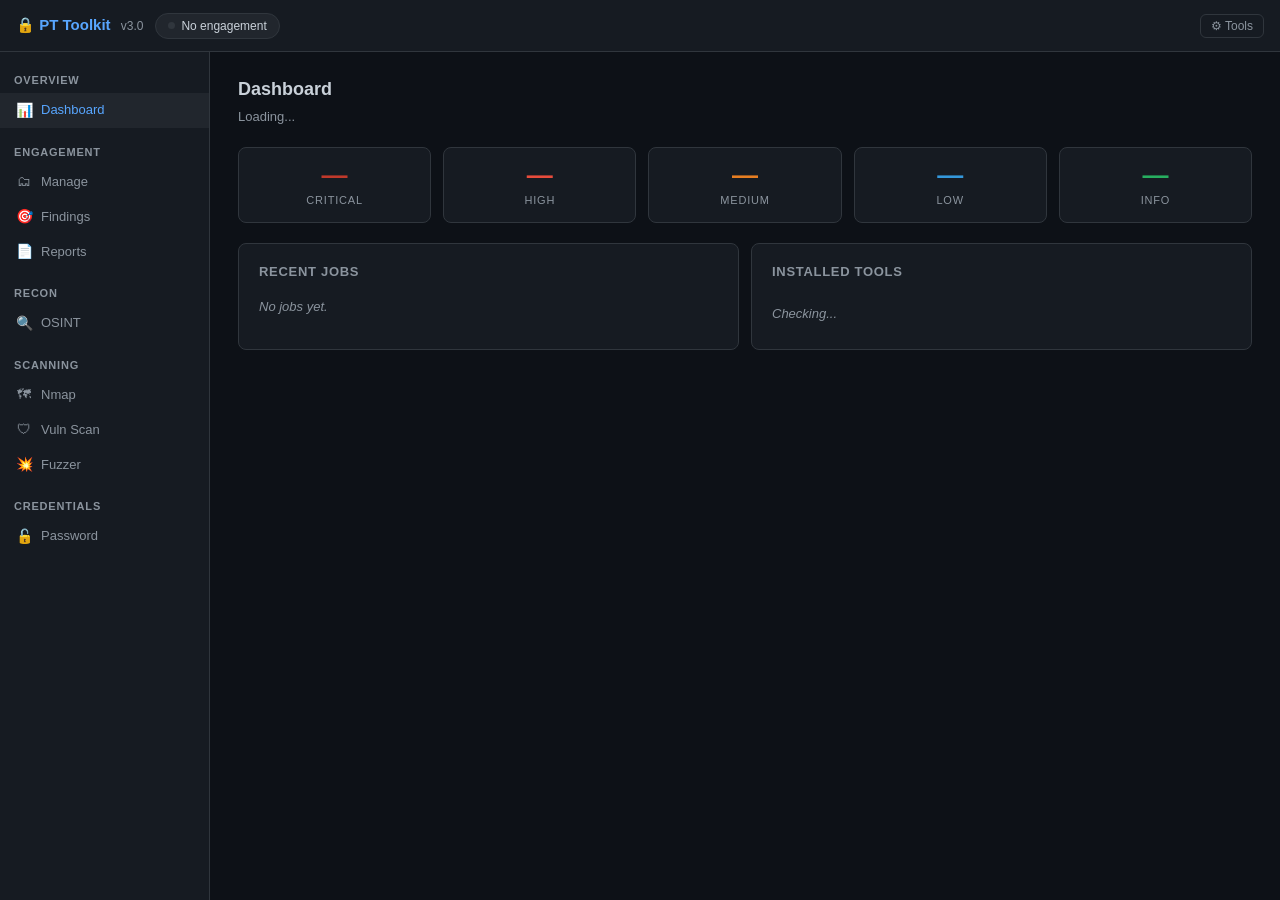
==== templates/index.html @ 83ddc7d3 "Major updates to include new GUI" ====
<!DOCTYPE html>
<html lang="en">
<head>
<meta charset="UTF-8">
<meta name="viewport" content="width=device-width, initial-scale=1.0">
<title>Pentesters Toolkit v3.0</title>
<style>
/* ── Reset & Variables ──────────────────────────────────────── */
:root {
  --bg:        #0d1117;
  --surface:   #161b22;
  --surface2:  #21262d;
  --surface3:  #2d333b;
  --border:    #30363d;
  --text:      #c9d1d9;
  --text-dim:  #8b949e;
  --accent:    #58a6ff;
  --accent2:   #388bfd;
  --success:   #3fb950;
  --warning:   #d29922;
  --danger:    #f85149;
  --critical:  #c0392b;
  --high:      #e74c3c;
  --medium:    #e67e22;
  --low:       #3498db;
  --info-col:  #27ae60;
  --sidebar-w: 210px;
  --header-h:  52px;
}
*, *::before, *::after { box-sizing: border-box; margin: 0; padding: 0; }
html, body { height: 100%; }
body {
  font-family: -apple-system, BlinkMacSystemFont, 'Segoe UI', sans-serif;
  background: var(--bg); color: var(--text); font-size: 14px;
  line-height: 1.5; overflow: hidden;
}
a { color: var(--accent); text-decoration: none; }
input, select, textarea {
  background: var(--surface2); color: var(--text); border: 1px solid var(--border);
  border-radius: 6px; padding: 7px 10px; font-size: 13px; font-family: inherit;
  outline: none; width: 100%;
  transition: border-color .15s;
}
input:focus, select:focus, textarea:focus { border-color: var(--accent); }
textarea { resize: vertical; min-height: 70px; }
label { font-size: 12px; color: var(--text-dim); display: block; margin-bottom: 4px; }
button {
  cursor: pointer; border: none; border-radius: 6px; padding: 7px 14px;
  font-size: 13px; font-weight: 500; transition: opacity .15s, transform .1s;
}
button:hover { opacity: .85; }
button:active { transform: scale(.97); }
.btn-primary   { background: var(--accent);   color: #fff; }
.btn-success   { background: var(--success);  color: #fff; }
.btn-danger    { background: var(--danger);   color: #fff; }
.btn-secondary { background: var(--surface3); color: var(--text); border: 1px solid var(--border); }
.btn-sm { padding: 4px 10px; font-size: 12px; }

/* ── Layout ─────────────────────────────────────────────────── */
#app { display: flex; height: 100vh; }

/* Header */
header {
  position: fixed; top: 0; left: 0; right: 0; height: var(--header-h);
  background: var(--surface); border-bottom: 1px solid var(--border);
  display: flex; align-items: center; padding: 0 16px;
  z-index: 100; gap: 12px;
}
header .logo { font-weight: 700; font-size: 15px; color: var(--accent); white-space: nowrap; }
header .logo span { color: var(--text-dim); font-weight: 400; font-size: 12px; margin-left: 6px; }
header .eng-badge {
  background: var(--surface2); border: 1px solid var(--border);
  border-radius: 20px; padding: 3px 12px; font-size: 12px;
  display: flex; align-items: center; gap: 6px;
}
header .eng-badge .dot { width: 7px; height: 7px; border-radius: 50%; background: var(--success); }
header .eng-badge .dot.inactive { background: var(--border); }
header .spacer { flex: 1; }
header .tools-btn {
  background: none; border: 1px solid var(--border); color: var(--text-dim);
  padding: 4px 10px; font-size: 12px; border-radius: 6px;
}

/* Sidebar */
nav {
  position: fixed; top: var(--header-h); left: 0; bottom: 0;
  width: var(--sidebar-w); background: var(--surface);
  border-right: 1px solid var(--border); padding: 12px 0;
  overflow-y: auto; z-index: 50;
}
.nav-section { padding: 8px 14px 4px; font-size: 11px; font-weight: 600;
  color: var(--text-dim); text-transform: uppercase; letter-spacing: .8px; }
nav a {
  display: flex; align-items: center; gap: 9px;
  padding: 7px 16px; font-size: 13px; color: var(--text-dim);
  transition: background .12s, color .12s; border-radius: 0;
}
nav a:hover { background: var(--surface2); color: var(--text); }
nav a.active { background: var(--surface2); color: var(--accent); }
nav a .icon { width: 16px; text-align: center; font-size: 14px; }

/* Main content */
main {
  margin-top: var(--header-h); margin-left: var(--sidebar-w);
  flex: 1; overflow-y: auto; padding: 24px 28px;
  min-height: calc(100vh - var(--header-h));
}

/* ── Cards & Layout helpers ──────────────────────────────────── */
.page { display: none; }
.page.active { display: block; }
.page-title { font-size: 18px; font-weight: 600; margin-bottom: 4px; }
.page-sub   { color: var(--text-dim); font-size: 13px; margin-bottom: 20px; }
.card {
  background: var(--surface); border: 1px solid var(--border);
  border-radius: 8px; padding: 18px 20px; margin-bottom: 16px;
}
.card-title { font-size: 13px; font-weight: 600; margin-bottom: 14px;
  color: var(--text-dim); text-transform: uppercase; letter-spacing: .7px; }
.grid-2 { display: grid; grid-template-columns: 1fr 1fr; gap: 12px; }
.grid-3 { display: grid; grid-template-columns: 1fr 1fr 1fr; gap: 12px; }
.field   { display: flex; flex-direction: column; gap: 4px; }
.flex-row { display: flex; gap: 10px; align-items: flex-end; }
.flex-row .field { flex: 1; }

/* ── Terminal ────────────────────────────────────────────────── */
.terminal-wrap { margin-top: 16px; }
.terminal-header {
  background: var(--surface3); border: 1px solid var(--border); border-bottom: none;
  border-radius: 8px 8px 0 0; padding: 8px 14px;
  display: flex; align-items: center; gap: 10px; font-size: 12px; color: var(--text-dim);
}
.terminal-header .term-title { flex: 1; }
.term-dot { width: 10px; height: 10px; border-radius: 50%; background: var(--border); }
.term-dot.running { background: var(--warning); animation: pulse 1s infinite; }
.term-dot.done    { background: var(--success); }
.term-dot.error   { background: var(--danger); }
@keyframes pulse { 0%,100%{opacity:1} 50%{opacity:.4} }
#terminal {
  background: #010409; border: 1px solid var(--border); border-radius: 0 0 8px 8px;
  font-family: 'SF Mono', 'Cascadia Code', 'Fira Code', Consolas, monospace;
  font-size: 12.5px; padding: 14px 16px; min-height: 260px; max-height: 480px;
  overflow-y: auto; white-space: pre-wrap; word-break: break-all; line-height: 1.6;
}
.line-output  { color: #c9d1d9; }
.line-cmd     { color: var(--accent); font-weight: 600; margin-bottom: 4px; }
.line-error   { color: var(--danger); }
.line-success { color: var(--success); }
.line-info    { color: var(--warning); }
.line-done    { color: var(--success); margin-top: 8px; font-weight: 600; }
.term-empty   { color: var(--text-dim); font-style: italic; }

/* ── Dashboard stat cards ────────────────────────────────────── */
.stat-grid { display: grid; grid-template-columns: repeat(5, 1fr); gap: 12px; margin-bottom: 20px; }
.stat-card {
  background: var(--surface); border: 1px solid var(--border);
  border-radius: 8px; padding: 14px 16px; text-align: center;
}
.stat-card .num { font-size: 26px; font-weight: 700; line-height: 1; }
.stat-card .lbl { font-size: 11px; color: var(--text-dim); text-transform: uppercase;
  letter-spacing: .8px; margin-top: 4px; }
.stat-critical .num { color: var(--critical); }
.stat-high     .num { color: var(--high);     }
.stat-medium   .num { color: var(--medium);   }
.stat-low      .num { color: var(--low);      }
.stat-info-f   .num { color: var(--info-col); }

/* ── Badges ──────────────────────────────────────────────────── */
.badge {
  display: inline-block; padding: 2px 8px; border-radius: 4px;
  font-size: 11px; font-weight: 600; text-transform: uppercase; letter-spacing: .4px;
}
.badge-critical { background:#c0392b22; color:var(--critical); border:1px solid var(--critical); }
.badge-high     { background:#e74c3c22; color:var(--high);     border:1px solid var(--high);     }
.badge-medium   { background:#e67e2222; color:var(--medium);   border:1px solid var(--medium);   }
.badge-low      { background:#3498db22; color:var(--low);      border:1px solid var(--low);      }
.badge-info     { background:#27ae6022; color:var(--info-col); border:1px solid var(--info-col); }
.badge-ok       { background:#3fb95022; color:var(--success);  border:1px solid var(--success);  }
.badge-miss     { background:#f8514922; color:var(--danger);   border:1px solid var(--danger);   }

/* ── Tables ──────────────────────────────────────────────────── */
.data-table { width: 100%; border-collapse: collapse; font-size: 13px; }
.data-table th { padding: 8px 12px; text-align: left; font-size: 11px; font-weight: 600;
  color: var(--text-dim); text-transform: uppercase; letter-spacing: .7px;
  border-bottom: 1px solid var(--border); }
.data-table td { padding: 9px 12px; border-bottom: 1px solid var(--border); }
.data-table tr:hover td { background: var(--surface2); }
.data-table tr:last-child td { border-bottom: none; }

/* ── Tool pills ──────────────────────────────────────────────── */
.tool-grid { display: flex; flex-wrap: wrap; gap: 8px; }
.tool-pill { padding: 4px 12px; border-radius: 20px; font-size: 12px; font-weight: 500; }
.tool-ok   { background:#3fb95022; color:var(--success); border:1px solid var(--success); }
.tool-miss { background:#f8514922; color:var(--danger);  border:1px solid var(--danger);  }

/* ── Scope list ──────────────────────────────────────────────── */
.scope-item {
  display: flex; align-items: center; gap: 8px;
  padding: 6px 10px; background: var(--surface2); border-radius: 6px;
  font-size: 13px; font-family: monospace; margin-bottom: 6px;
}
.scope-item .del { margin-left: auto; background: none; border: none;
  color: var(--text-dim); cursor: pointer; font-size: 14px; padding: 0 4px; }
.scope-item .del:hover { color: var(--danger); }

/* ── Misc ────────────────────────────────────────────────────── */
.mt-8 { margin-top: 8px; }
.mt-12 { margin-top: 12px; }
.empty { color: var(--text-dim); font-style: italic; font-size: 13px; padding: 8px 0; }
.divider { border: none; border-top: 1px solid var(--border); margin: 16px 0; }
.alert { padding: 10px 14px; border-radius: 6px; font-size: 13px; margin-bottom: 12px; }
.alert-warn  { background: #d2992222; border: 1px solid var(--warning); color: var(--warning); }
.alert-info  { background: #58a6ff22; border: 1px solid var(--accent);  color: var(--accent); }
.modal-bg {
  display: none; position: fixed; inset: 0; background: rgba(0,0,0,.6);
  z-index: 200; align-items: center; justify-content: center;
}
.modal-bg.open { display: flex; }
.modal {
  background: var(--surface); border: 1px solid var(--border); border-radius: 10px;
  padding: 24px 28px; min-width: 420px; max-width: 560px; width: 100%;
}
.modal h3 { font-size: 15px; margin-bottom: 16px; }
.modal-footer { display: flex; gap: 10px; justify-content: flex-end; margin-top: 18px; }
</style>
</head>
<body>
<div id="app">

<!-- ── Header ─────────────────────────────────────────────────── -->
<header>
  <span class="logo">🔒 PT Toolkit <span>v3.0</span></span>
  <div class="eng-badge" id="eng-badge">
    <span class="dot inactive" id="eng-dot"></span>
    <span id="eng-label">No engagement</span>
  </div>
  <div class="spacer"></div>
  <button class="tools-btn" onclick="nav('tools')">⚙ Tools</button>
</header>

<!-- ── Sidebar ────────────────────────────────────────────────── -->
<nav id="sidebar">
  <div class="nav-section">Overview</div>
  <a href="#" onclick="nav('dashboard')" id="nav-dashboard" class="active">
    <span class="icon">📊</span> Dashboard
  </a>

  <div class="nav-section" style="margin-top:8px">Engagement</div>
  <a href="#" onclick="nav('engagement')" id="nav-engagement">
    <span class="icon">🗂</span> Manage
  </a>
  <a href="#" onclick="nav('findings')" id="nav-findings">
    <span class="icon">🎯</span> Findings
  </a>
  <a href="#" onclick="nav('reports')" id="nav-reports">
    <span class="icon">📄</span> Reports
  </a>

  <div class="nav-section" style="margin-top:8px">Recon</div>
  <a href="#" onclick="nav('osint')" id="nav-osint">
    <span class="icon">🔍</span> OSINT
  </a>

  <div class="nav-section" style="margin-top:8px">Scanning</div>
  <a href="#" onclick="nav('nmap')" id="nav-nmap">
    <span class="icon">🗺</span> Nmap
  </a>
  <a href="#" onclick="nav('vulnscan')" id="nav-vulnscan">
    <span class="icon">🛡</span> Vuln Scan
  </a>
  <a href="#" onclick="nav('fuzzer')" id="nav-fuzzer">
    <span class="icon">💥</span> Fuzzer
  </a>

  <div class="nav-section" style="margin-top:8px">Credentials</div>
  <a href="#" onclick="nav('password')" id="nav-password">
    <span class="icon">🔓</span> Password
  </a>
</nav>

<!-- ── Main ───────────────────────────────────────────────────── -->
<main>

<!-- DASHBOARD ──────────────────────────────────────────────────── -->
<div class="page active" id="page-dashboard">
  <div class="page-title">Dashboard</div>
  <div class="page-sub" id="dash-sub">Loading...</div>
  <div class="stat-grid" id="stat-grid">
    <div class="stat-card stat-critical"><div class="num" id="s-critical">—</div><div class="lbl">Critical</div></div>
    <div class="stat-card stat-high">    <div class="num" id="s-high">—</div>    <div class="lbl">High</div></div>
    <div class="stat-card stat-medium">  <div class="num" id="s-medium">—</div>  <div class="lbl">Medium</div></div>
    <div class="stat-card stat-low">     <div class="num" id="s-low">—</div>     <div class="lbl">Low</div></div>
    <div class="stat-card stat-info-f">  <div class="num" id="s-info">—</div>    <div class="lbl">Info</div></div>
  </div>
  <div class="grid-2">
    <div class="card">
      <div class="card-title">Recent Jobs</div>
      <div id="recent-jobs"><span class="empty">No jobs yet.</span></div>
    </div>
    <div class="card">
      <div class="card-title">Installed Tools</div>
      <div class="tool-grid" id="tool-grid"><span class="empty">Checking...</span></div>
    </div>
  </div>
</div>

<!-- ENGAGEMENT ─────────────────────────────────────────────────── -->
<div class="page" id="page-engagement">
  <div class="page-title">Engagement</div>
  <div class="page-sub">Manage client, scope, and audit trail.</div>

  <div class="grid-2">
    <div class="card">
      <div class="card-title">New Engagement</div>
      <div class="field"><label>Engagement name (no spaces)</label>
        <input id="eng-name" placeholder="acme-q1-2026"></div>
      <div class="field mt-8"><label>Client / Organisation</label>
        <input id="eng-client" placeholder="Acme Corp"></div>
      <div class="field mt-8"><label>Tester name / team</label>
        <input id="eng-tester" placeholder="Dakota"></div>
      <div class="field mt-8"><label>In-scope targets (comma-separated IPs, CIDRs, domains)</label>
        <input id="eng-scope" placeholder="10.10.10.0/24, *.acme.com"></div>
      <div class="field mt-8"><label>Description / notes</label>
        <textarea id="eng-desc" rows="2" placeholder="Rules of engagement..."></textarea></div>
      <button class="btn-primary mt-12" onclick="createEngagement()">Create &amp; Activate</button>
    </div>

    <div class="card">
      <div class="card-title">Saved Engagements</div>
      <div id="eng-list"><span class="empty">Loading...</span></div>
    </div>
  </div>

  <div class="card" id="eng-detail-card" style="display:none">
    <div class="card-title" id="eng-detail-title">Active Engagement</div>
    <div id="eng-detail-body"></div>
    <hr class="divider">
    <div class="card-title">Scope</div>
    <div class="flex-row mt-8">
      <div class="field"><input id="scope-add-input" placeholder="192.168.1.0/24 or *.domain.com"></div>
      <button class="btn-secondary" onclick="addScope()">Add</button>
    </div>
    <div id="scope-list" class="mt-8"></div>
    <hr class="divider">
    <div class="flex-row">
      <div class="field"><label>Check if in scope</label>
        <input id="scope-check-input" placeholder="10.10.10.5"></div>
      <button class="btn-secondary" onclick="checkScope()">Check</button>
    </div>
    <div id="scope-check-result" class="mt-8"></div>
  </div>
</div>

<!-- FINDINGS ───────────────────────────────────────────────────── -->
<div class="page" id="page-findings">
  <div class="page-title">Findings</div>
  <div class="page-sub">Track vulnerabilities and issues discovered during the engagement.</div>
  <div class="card">
    <div style="display:flex;justify-content:space-between;align-items:center;margin-bottom:14px">
      <div class="card-title" style="margin:0">All Findings</div>
      <button class="btn-primary btn-sm" onclick="openFindingModal()">+ Add Finding</button>
    </div>
    <table class="data-table">
      <thead><tr><th>Sev</th><th>Title</th><th>Affected</th><th>CVE</th><th>Source</th><th>Date</th></tr></thead>
      <tbody id="findings-tbody"><tr><td colspan="6" class="empty" style="padding:12px">No findings yet.</td></tr></tbody>
    </table>
  </div>
</div>

<!-- REPORTS ────────────────────────────────────────────────────── -->
<div class="page" id="page-reports">
  <div class="page-title">Reports</div>
  <div class="page-sub">Generate professional reports from engagement findings.</div>
  <div class="card">
    <div class="card-title">Generate Report</div>
    <div id="no-eng-warn" class="alert alert-warn" style="display:none">
      ⚠ No active engagement. Load or create one first.
    </div>
    <div class="grid-2">
      <div>
        <button class="btn-primary" style="width:100%;margin-bottom:8px" onclick="generateReport('html')">
          📄 Generate HTML Report
        </button>
        <button class="btn-secondary" style="width:100%;margin-bottom:8px" onclick="generateReport('pdf')">
          🖨 Generate PDF Report
        </button>
        <button class="btn-secondary" style="width:100%;margin-bottom:8px" onclick="generateReport('json')">
          {} Export JSON
        </button>
        <button class="btn-secondary" style="width:100%" onclick="generateReport('csv')">
          📊 Export CSV
        </button>
      </div>
      <div>
        <div class="card-title">Recent Reports</div>
        <div id="reports-list"><span class="empty">No reports yet.</span></div>
      </div>
    </div>
    <div id="report-msg" class="mt-12"></div>
  </div>
</div>

<!-- OSINT ──────────────────────────────────────────────────────── -->
<div class="page" id="page-osint">
  <div class="page-title">OSINT</div>
  <div class="page-sub">Passive and semi-passive reconnaissance.</div>
  <div class="card">
    <div class="card-title">Run OSINT Tool</div>
    <div class="flex-row">
      <div class="field">
        <label>Target domain or IP</label>
        <input id="osint-target" placeholder="example.com or 1.2.3.4">
      </div>
      <div class="field" style="max-width:180px">
        <label>Tool</label>
        <select id="osint-tool">
          <option value="dns">DNS Records (built-in)</option>
          <option value="crtsh">crt.sh — cert transparency</option>
          <option value="whois">whois</option>
          <option value="subfinder">Subfinder</option>
          <option value="theharvester">theHarvester</option>
          <option value="amass">Amass (passive)</option>
          <option value="dnsrecon">DNSRecon</option>
          <option value="dig">dig (single record)</option>
        </select>
      </div>
    </div>
    <div id="osint-extra" class="mt-8"></div>
    <div class="flex-row mt-8">
      <button class="btn-primary" onclick="runOSINT()">▶ Run</button>
      <button class="btn-secondary" onclick="clearTerminal()">Clear</button>
    </div>
  </div>
  <div class="terminal-wrap">
    <div class="terminal-header">
      <span class="term-dot" id="term-dot-osint"></span>
      <span class="term-title" id="term-title-osint">Waiting...</span>
    </div>
    <div id="terminal" class="terminal-wrap" style="border-radius:0 0 8px 8px">
      <div id="term-body" style="font-family:monospace;font-size:12.5px;padding:14px 16px;min-height:260px;max-height:480px;overflow-y:auto;white-space:pre-wrap;word-break:break-all;line-height:1.6;background:#010409;border:1px solid var(--border);border-top:none;border-radius:0 0 8px 8px">
        <span class="term-empty">Output will appear here when you run a tool.</span>
      </div>
    </div>
  </div>
</div>

<!-- NMAP ───────────────────────────────────────────────────────── -->
<div class="page" id="page-nmap">
  <div class="page-title">Nmap</div>
  <div class="page-sub">Network mapping and port scanning.</div>
  <div class="card">
    <div class="card-title">Scan Configuration</div>
    <div class="grid-2">
      <div class="field">
        <label>Target (IP, CIDR, hostname)</label>
        <input id="nmap-target" placeholder="10.10.10.1 or 192.168.1.0/24">
      </div>
      <div class="field">
        <label>Scan type</label>
        <select id="nmap-type">
          <option value="quick">Quick — Top 1000 ports, -sV -sC</option>
          <option value="full">Full — All 65535 ports</option>
          <option value="aggressive">Aggressive — -A (OS/version/scripts)</option>
          <option value="stealth">Stealth — SYN scan, slow (requires sudo)</option>
          <option value="vuln">Vuln — NSE vulnerability scripts</option>
          <option value="udp">UDP — Top 100 UDP ports</option>
          <option value="os">OS Detection</option>
          <option value="ports">Custom ports</option>
          <option value="custom">Custom flags</option>
        </select>
      </div>
    </div>
    <div id="nmap-extra" class="mt-8"></div>
    <div class="flex-row mt-8">
      <button class="btn-primary" onclick="runNmap()">▶ Run Scan</button>
      <button class="btn-secondary" onclick="clearTerminal()">Clear</button>
    </div>
  </div>
  <div class="terminal-wrap">
    <div class="terminal-header">
      <span class="term-dot" id="term-dot-nmap"></span>
      <span class="term-title" id="term-title-nmap">Waiting...</span>
    </div>
    <div id="term-body-nmap" style="font-family:monospace;font-size:12.5px;padding:14px 16px;min-height:260px;max-height:480px;overflow-y:auto;white-space:pre-wrap;word-break:break-all;line-height:1.6;background:#010409;border:1px solid var(--border);border-radius:0 0 8px 8px">
      <span class="term-empty">Output will appear here when you run a scan.</span>
    </div>
  </div>
</div>

<!-- VULN SCAN ──────────────────────────────────────────────────── -->
<div class="page" id="page-vulnscan">
  <div class="page-title">Vulnerability Scan</div>
  <div class="page-sub">Web and network vulnerability assessment.</div>
  <div class="card">
    <div class="card-title">Scan Configuration</div>
    <div class="grid-2">
      <div class="field">
        <label>Target (URL or IP)</label>
        <input id="vuln-target" placeholder="http://10.10.10.1 or 10.10.10.1">
      </div>
      <div class="field">
        <label>Scan type</label>
        <select id="vuln-type">
          <option value="nikto">Nikto — full web scan</option>
          <option value="nikto_quick">Nikto — quick scan</option>
          <option value="nmap_vuln">Nmap vuln scripts</option>
          <option value="nmap_ssl">SSL/TLS analysis</option>
          <option value="headers">Security headers (curl)</option>
          <option value="ports">Common vuln ports</option>
        </select>
      </div>
    </div>
    <div class="flex-row mt-8">
      <button class="btn-primary" onclick="runVuln()">▶ Run Scan</button>
      <button class="btn-secondary" onclick="clearTerminal()">Clear</button>
    </div>
  </div>
  <div class="terminal-wrap">
    <div class="terminal-header">
      <span class="term-dot" id="term-dot-vuln"></span>
      <span class="term-title" id="term-title-vuln">Waiting...</span>
    </div>
    <div id="term-body-vuln" style="font-family:monospace;font-size:12.5px;padding:14px 16px;min-height:260px;max-height:480px;overflow-y:auto;white-space:pre-wrap;word-break:break-all;line-height:1.6;background:#010409;border:1px solid var(--border);border-radius:0 0 8px 8px">
      <span class="term-empty">Output will appear here.</span>
    </div>
  </div>
</div>

<!-- FUZZER ─────────────────────────────────────────────────────── -->
<div class="page" id="page-fuzzer">
  <div class="page-title">Web Fuzzer</div>
  <div class="page-sub">Directory, DNS, and vhost discovery.</div>
  <div class="card">
    <div class="card-title">Fuzzer Configuration</div>
    <div class="grid-2">
      <div class="field">
        <label>Target URL</label>
        <input id="fuzz-url" placeholder="http://10.10.10.1/">
      </div>
      <div class="field">
        <label>Mode</label>
        <select id="fuzz-mode">
          <option value="gobuster_dir">gobuster — directory</option>
          <option value="gobuster_dns">gobuster — DNS</option>
          <option value="gobuster_vhost">gobuster — vhosts</option>
          <option value="ffuf">ffuf (use FUZZ in URL)</option>
          <option value="feroxbuster">feroxbuster — recursive</option>
        </select>
      </div>
    </div>
    <div class="grid-2 mt-8">
      <div class="field">
        <label>Wordlist path</label>
        <input id="fuzz-wordlist" placeholder="/usr/share/wordlists/dirb/common.txt">
      </div>
      <div class="field">
        <label>Threads</label>
        <input id="fuzz-threads" type="number" value="50" min="1" max="200">
      </div>
    </div>
    <div class="grid-2 mt-8">
      <div class="field">
        <label>Extensions (comma-sep)</label>
        <input id="fuzz-ext" value="php,html,txt,js,bak">
      </div>
      <div class="field">
        <label>Status codes to match</label>
        <input id="fuzz-codes" value="200,204,301,302,307,401,403">
      </div>
    </div>
    <div class="flex-row mt-8">
      <button class="btn-primary" onclick="runFuzzer()">▶ Run</button>
      <button class="btn-secondary" onclick="clearTerminal()">Clear</button>
    </div>
  </div>
  <div class="terminal-wrap">
    <div class="terminal-header">
      <span class="term-dot" id="term-dot-fuzz"></span>
      <span class="term-title" id="term-title-fuzz">Waiting...</span>
    </div>
    <div id="term-body-fuzz" style="font-family:monospace;font-size:12.5px;padding:14px 16px;min-height:260px;max-height:480px;overflow-y:auto;white-space:pre-wrap;word-break:break-all;line-height:1.6;background:#010409;border:1px solid var(--border);border-radius:0 0 8px 8px">
      <span class="term-empty">Output will appear here.</span>
    </div>
  </div>
</div>

<!-- PASSWORD ────────────────────────────────────────────────────── -->
<div class="page" id="page-password">
  <div class="page-title">Password Cracking</div>
  <div class="page-sub">Use the CLI toolkit for full password cracking — run: <code style="background:var(--surface2);padding:2px 6px;border-radius:4px">python3 toolkit.py → password_cracking</code></div>
  <div class="card">
    <div class="card-title">Quick Hash Crack via CLI</div>
    <div class="alert alert-info">
      💡 Password cracking is compute-intensive and works best in the terminal where you can see real-time progress. The commands below will launch it for you.
    </div>
    <div class="field mt-8"><label>Hash to crack</label>
      <input id="pw-hash" placeholder="5f4dcc3b5aa765d61d8327deb882cf99" style="font-family:monospace"></div>
    <div class="grid-2 mt-8">
      <div class="field"><label>Algorithm</label>
        <select id="pw-algo">
          <option>md5</option><option>sha1</option><option>sha256</option>
          <option>sha512</option><option>sha3_256</option><option>ntlm</option>
        </select>
      </div>
      <div class="field"><label>Wordlist path</label>
        <input id="pw-wordlist" placeholder="/usr/share/wordlists/rockyou.txt"></div>
    </div>
    <div class="mt-12">
      <div class="card-title">CLI Commands</div>
      <div id="pw-cmd-output" style="background:var(--surface2);border-radius:6px;padding:12px;font-family:monospace;font-size:12px;color:var(--accent)">
        → Enter hash and click Generate Command
      </div>
      <button class="btn-secondary mt-8" onclick="genPwCmd()">Generate Command</button>
    </div>
  </div>
</div>

<!-- TOOLS ──────────────────────────────────────────────────────── -->
<div class="page" id="page-tools">
  <div class="page-title">Tools &amp; Settings</div>
  <div class="page-sub">Check which system tools are installed.</div>
  <div class="card">
    <div class="card-title">Installed Tools</div>
    <div class="tool-grid" id="tool-grid-full"><span class="empty">Loading...</span></div>
  </div>
  <div class="card">
    <div class="card-title">Install Missing Tools</div>
    <div style="font-size:13px;color:var(--text-dim);line-height:2">
      <code style="background:var(--surface2);padding:2px 6px;border-radius:4px;color:var(--text)">sudo apt-get install nmap nikto gobuster ffuf feroxbuster seclists theharvester amass dnsrecon whois dnsutils</code><br>
      <code style="background:var(--surface2);padding:2px 6px;border-radius:4px;color:var(--text)">pip3 install theHarvester dnsrecon --break-system-packages</code><br>
      <code style="background:var(--surface2);padding:2px 6px;border-radius:4px;color:var(--text)">go install github.com/projectdiscovery/subfinder/v2/cmd/subfinder@latest</code>
    </div>
  </div>
</div>

</main><!-- end main -->
</div><!-- end #app -->

<!-- ── Add Finding Modal ─────────────────────────────────────────── -->
<div class="modal-bg" id="finding-modal">
  <div class="modal">
    <h3>Add Finding</h3>
    <div class="field"><label>Title *</label><input id="f-title" placeholder="SQL Injection in login form"></div>
    <div class="grid-2 mt-8">
      <div class="field"><label>Severity *</label>
        <select id="f-severity">
          <option value="critical">Critical</option><option value="high">High</option>
          <option value="medium">Medium</option><option value="low">Low</option>
          <option value="info">Info</option>
        </select>
      </div>
      <div class="field"><label>Affected asset</label><input id="f-affected" placeholder="10.10.10.1:80"></div>
    </div>
    <div class="field mt-8"><label>Description</label>
      <textarea id="f-desc" placeholder="Describe the vulnerability..."></textarea></div>
    <div class="field mt-8"><label>Recommendation</label>
      <textarea id="f-rec" placeholder="How to fix it..."></textarea></div>
    <div class="field mt-8"><label>CVE (optional)</label><input id="f-cve" placeholder="CVE-2024-1234"></div>
    <div class="modal-footer">
      <button class="btn-secondary" onclick="closeFindingModal()">Cancel</button>
      <button class="btn-primary" onclick="submitFinding()">Add Finding</button>
    </div>
  </div>
</div>

<!-- ── JavaScript ─────────────────────────────────────────────────── -->
<script>
'use strict';

// ── State ───────────────────────────────────────────────────────────
let state = {
  engagement: null,
  currentPage: 'dashboard',
  activeStream: null,   // EventSource
  currentTermPage: null,
};

// ── Navigation ──────────────────────────────────────────────────────
function nav(page) {
  document.querySelectorAll('.page').forEach(p => p.classList.remove('active'));
  document.querySelectorAll('nav a').forEach(a => a.classList.remove('active'));
  const el = document.getElementById('page-' + page);
  if (el) el.classList.add('active');
  const link = document.getElementById('nav-' + page);
  if (link) link.classList.add('active');
  state.currentPage = page;
  if (page === 'dashboard')  loadDashboard();
  if (page === 'engagement') loadEngagements();
  if (page === 'findings')   loadFindings();
  if (page === 'reports')    loadReports();
  if (page === 'tools')      loadToolsFull();
  return false;
}

// ── API helpers ─────────────────────────────────────────────────────
async function api(method, path, body) {
  const opts = { method, headers: {'Content-Type': 'application/json'} };
  if (body) opts.body = JSON.stringify(body);
  const r = await fetch('/api' + path, opts);
  return r.json();
}

// ── Header / engagement badge ────────────────────────────────────────
function updateHeader(status) {
  const dot   = document.getElementById('eng-dot');
  const label = document.getElementById('eng-label');
  if (status.engagement) {
    dot.classList.remove('inactive');
    label.textContent = status.engagement;
    state.engagement  = status.engagement;
  } else {
    dot.classList.add('inactive');
    label.textContent = 'No engagement';
    state.engagement  = null;
  }
}

// ── Dashboard ────────────────────────────────────────────────────────
async function loadDashboard() {
  const s = await api('GET', '/status');
  updateHeader(s);
  const sub = document.getElementById('dash-sub');
  if (s.engagement) {
    sub.textContent = `Active: ${s.engagement} · ${s.client || ''}`;
    const fc = s.finding_counts || {};
    ['critical','high','medium','low','info'].forEach(k => {
      const el = document.getElementById('s-' + k);
      if (el) el.textContent = fc[k] || 0;
    });
  } else {
    sub.textContent = 'No active engagement. Create or load one from Engagement.';
    ['critical','high','medium','low','info'].forEach(k => {
      const el = document.getElementById('s-' + k);
      if (el) el.textContent = '—';
    });
  }
  // Recent jobs
  const jEl = document.getElementById('recent-jobs');
  if (s.recent_jobs && s.recent_jobs.length) {
    jEl.innerHTML = s.recent_jobs.map(j => `
      <div style="display:flex;gap:8px;align-items:center;padding:5px 0;border-bottom:1px solid var(--border)">
        <span class="badge badge-${j.status === 'done' ? 'ok' : j.status === 'error' ? 'miss' : 'medium'}">${j.status}</span>
        <span style="font-size:12px;flex:1">${j.description}</span>
        <span style="font-size:11px;color:var(--text-dim)">${j.started_at.slice(11,19)}</span>
      </div>`).join('');
  }
  // Tools
  const tEl = document.getElementById('tool-grid');
  if (s.tools) {
    tEl.innerHTML = Object.entries(s.tools).map(([t, ok]) =>
      `<span class="tool-pill ${ok ? 'tool-ok' : 'tool-miss'}">${ok ? '✓' : '✗'} ${t}</span>`
    ).join('');
  }
}

// ── Engagements ──────────────────────────────────────────────────────
async function loadEngagements() {
  const engs = await api('GET', '/engagements');
  const list = document.getElementById('eng-list');
  if (!engs.length) {
    list.innerHTML = '<span class="empty">No saved engagements.</span>';
    return;
  }
  list.innerHTML = engs.map(e => `
    <div style="display:flex;align-items:center;gap:8px;padding:8px 0;border-bottom:1px solid var(--border)">
      <div style="flex:1">
        <div style="font-weight:600;font-size:13px">${e.name} ${e.active ? '<span class="badge badge-ok">active</span>' : ''}</div>
        <div style="font-size:12px;color:var(--text-dim)">${e.client} · ${e.findings} findings · ${e.started}</div>
      </div>
      <button class="btn-secondary btn-sm" onclick="activateEngagement('${e.name}')">Load</button>
    </div>`).join('');

  // If there's an active one, show detail card
  const active = engs.find(e => e.active);
  if (active) showEngDetail(active.name);
}

async function createEngagement() {
  const name   = document.getElementById('eng-name').value.trim();
  const client = document.getElementById('eng-client').value.trim();
  const tester = document.getElementById('eng-tester').value.trim();
  const scope  = document.getElementById('eng-scope').value.trim();
  const desc   = document.getElementById('eng-desc').value.trim();
  if (!name || !client || !tester) { alert('Name, client, and tester are required.'); return; }
  const r = await api('POST', '/engagements', {name, client, tester, scope, description: desc});
  if (r.error) { alert(r.error); return; }
  updateHeader({engagement: name, client});
  loadEngagements();
  showEngDetail(name);
}

async function activateEngagement(name) {
  await api('POST', `/engagements/${name}/activate`);
  const s = await api('GET', '/status');
  updateHeader(s);
  loadEngagements();
  showEngDetail(name);
}

async function showEngDetail(name) {
  const e = await api('GET', `/engagements/${name}`);
  document.getElementById('eng-detail-card').style.display = '';
  document.getElementById('eng-detail-title').textContent = `Engagement: ${name}`;
  document.getElementById('eng-detail-body').innerHTML = `
    <div class="grid-2">
      <div><span style="color:var(--text-dim);font-size:12px">Client</span><br>${e.client}</div>
      <div><span style="color:var(--text-dim);font-size:12px">Tester</span><br>${e.tester}</div>
      <div><span style="color:var(--text-dim);font-size:12px">Started</span><br>${e.start_date}</div>
      <div><span style="color:var(--text-dim);font-size:12px">Findings</span><br>
        ${e.finding_counts.critical||0} Crit · ${e.finding_counts.high||0} High · ${e.finding_counts.medium||0} Med
      </div>
    </div>`;
  // Scope list
  renderScopeList(e.scope || [], name);
  // Store current eng name for scope ops
  document.getElementById('eng-detail-card').dataset.eng = name;
}

function renderScopeList(scope, engName) {
  const el = document.getElementById('scope-list');
  if (!scope.length) { el.innerHTML = '<span class="empty">No scope defined — all targets allowed.</span>'; return; }
  el.innerHTML = scope.map(s => `
    <div class="scope-item">
      <span>📍</span> ${s}
      <button class="del" onclick="removeScope('${engName}', '${s}')">✕</button>
    </div>`).join('');
}

async function addScope() {
  const eng    = document.getElementById('eng-detail-card').dataset.eng;
  const target = document.getElementById('scope-add-input').value.trim();
  if (!target || !eng) return;
  const r = await api('POST', `/engagements/${eng}/scope`, {target});
  document.getElementById('scope-add-input').value = '';
  renderScopeList(r.scope, eng);
}

async function removeScope(eng, target) {
  const r = await api('DELETE', `/engagements/${eng}/scope/${target}`);
  renderScopeList(r.scope, eng);
}

async function checkScope() {
  const eng    = document.getElementById('eng-detail-card').dataset.eng;
  const target = document.getElementById('scope-check-input').value.trim();
  if (!target || !eng) return;
  const r   = await api('GET', `/engagements/${eng}/check?target=${encodeURIComponent(target)}`);
  const el  = document.getElementById('scope-check-result');
  el.innerHTML = r.in_scope
    ? `<span class="badge badge-ok">✓ IN SCOPE — ${target}</span>`
    : `<span class="badge badge-miss">✗ OUT OF SCOPE — ${target}</span>`;
}

// ── Findings ──────────────────────────────────────────────────────────
async function loadFindings() {
  if (!state.engagement) {
    document.getElementById('findings-tbody').innerHTML =
      '<tr><td colspan="6" class="empty" style="padding:12px">No active engagement.</td></tr>';
    return;
  }
  const findings = await api('GET', `/engagements/${state.engagement}/findings`);
  const tbody = document.getElementById('findings-tbody');
  if (!findings.length) {
    tbody.innerHTML = '<tr><td colspan="6" class="empty" style="padding:12px">No findings yet.</td></tr>';
    return;
  }
  tbody.innerHTML = findings.map(f => `
    <tr>
      <td><span class="badge badge-${f.severity}">${f.severity}</span></td>
      <td>${f.title}</td>
      <td style="font-family:monospace;font-size:12px">${f.affected || '—'}</td>
      <td style="font-size:12px">${f.cve || '—'}</td>
      <td style="font-size:12px;color:var(--text-dim)">${f.source}</td>
      <td style="font-size:12px;color:var(--text-dim)">${f.timestamp.slice(0,10)}</td>
    </tr>`).join('');
}

function openFindingModal() {
  if (!state.engagement) { alert('Load an engagement first.'); return; }
  document.getElementById('finding-modal').classList.add('open');
}
function closeFindingModal() {
  document.getElementById('finding-modal').classList.remove('open');
}
async function submitFinding() {
  const title    = document.getElementById('f-title').value.trim();
  const severity = document.getElementById('f-severity').value;
  const affected = document.getElementById('f-affected').value.trim();
  const desc     = document.getElementById('f-desc').value.trim();
  const rec      = document.getElementById('f-rec').value.trim();
  const cve      = document.getElementById('f-cve').value.trim();
  if (!title) { alert('Title is required.'); return; }
  const r = await api('POST', `/engagements/${state.engagement}/findings`,
    {title, severity, affected, description: desc, recommendation: rec, cve: cve || null});
  if (r.error) { alert(r.error); return; }
  closeFindingModal();
  ['f-title','f-affected','f-desc','f-rec','f-cve'].forEach(id =>
    document.getElementById(id).value = '');
  loadFindings();
}

// ── Reports ──────────────────────────────────────────────────────────
async function loadReports() {
  const eng = await api('GET', '/status');
  if (!eng.engagement) {
    document.getElementById('no-eng-warn').style.display = '';
  } else {
    document.getElementById('no-eng-warn').style.display = 'none';
  }
  const reports = await api('GET', '/reports');
  const el = document.getElementById('reports-list');
  if (!reports.length) { el.innerHTML = '<span class="empty">No reports generated yet.</span>'; return; }
  el.innerHTML = reports.map(r => `
    <div style="display:flex;align-items:center;gap:8px;padding:6px 0;border-bottom:1px solid var(--border);font-size:12px">
      <span style="flex:1;font-family:monospace">${r.filename}</span>
      <span style="color:var(--text-dim)">${r.modified}</span>
      <a href="/api/reports/${r.filename}" target="_blank" class="badge badge-ok" style="text-decoration:none">Open</a>
    </div>`).join('');
}

async function generateReport(fmt) {
  const msg = document.getElementById('report-msg');
  msg.innerHTML = `<span style="color:var(--warning)">⏳ Generating ${fmt.toUpperCase()} report...</span>`;
  const r = await api('POST', '/report', {format: fmt});
  if (r.error) {
    msg.innerHTML = `<span style="color:var(--danger)">✗ ${r.error}</span>`;
  } else {
    msg.innerHTML = `<span style="color:var(--success)">✓ Report saved: ${r.filename}
      <a href="/api/reports/${r.filename}" target="_blank" style="margin-left:8px">Open ↗</a></span>`;
    loadReports();
  }
}

// ── Terminal helpers ──────────────────────────────────────────────────
function getTermEl(page) {
  const map = {
    osint:    'term-body',
    nmap:     'term-body-nmap',
    vulnscan: 'term-body-vuln',
    fuzzer:   'term-body-fuzz',
  };
  return document.getElementById(map[page] || 'term-body');
}
function getDotEl(page) {
  const map = { osint:'term-dot-osint', nmap:'term-dot-nmap', vulnscan:'term-dot-vuln', fuzzer:'term-dot-fuzz' };
  return document.getElementById(map[page] || 'term-dot-osint');
}
function getTitleEl(page) {
  const map = { osint:'term-title-osint', nmap:'term-title-nmap', vulnscan:'term-title-vuln', fuzzer:'term-title-fuzz' };
  return document.getElementById(map[page] || 'term-title-osint');
}

function clearTerminal() {
  const el = getTermEl(state.currentPage);
  if (el) el.innerHTML = '<span class="term-empty">Cleared.</span>';
}

function appendToTerminal(termEl, text, type) {
  // Remove placeholder
  const empty = termEl.querySelector('.term-empty');
  if (empty) empty.remove();
  const line = document.createElement('div');
  line.className = 'line-' + type;
  line.style.fontFamily = 'inherit';
  // Colour-code nmap/gobuster finds
  if (type === 'output' && (text.includes('open') || text.match(/\[200\]|\[301\]|\[302\]/))) {
    line.style.color = '#3fb950';
  } else if (type === 'output' && text.includes('filtered')) {
    line.style.color = '#8b949e';
  }
  line.textContent = text;
  termEl.appendChild(line);
  termEl.scrollTop = termEl.scrollHeight;
}

async function runJob(module, command, args, page) {
  if (state.activeStream) { state.activeStream.close(); }
  const termEl   = getTermEl(page);
  const dot      = getDotEl(page);
  const titleEl  = getTitleEl(page);

  termEl.innerHTML = '';
  dot.className  = 'term-dot running';
  titleEl.textContent = `Running ${module}/${command}...`;

  const r = await api('POST', '/run', {module, command, args});
  if (r.error) {
    appendToTerminal(termEl, '✗ ' + r.error, 'error');
    dot.className = 'term-dot error';
    titleEl.textContent = 'Error';
    return;
  }

  titleEl.textContent = r.description;
  const es = new EventSource(`/api/stream/${r.job_id}`);
  state.activeStream = es;

  es.onmessage = (event) => {
    const msg = JSON.parse(event.data);
    if (msg.type === 'ping') return;
    if (msg.type === 'done') {
      es.close();
      dot.className  = msg.status === 'done' ? 'term-dot done' : 'term-dot error';
      const label    = msg.status === 'done' ? '✓ Done' : '✗ Error';
      appendToTerminal(termEl, label, msg.status === 'done' ? 'done' : 'error');
      titleEl.textContent = `${r.description} — ${msg.status}`;
      return;
    }
    appendToTerminal(termEl, msg.data, msg.type === 'error' ? 'error' : 'output');
  };
  es.onerror = () => {
    es.close();
    dot.className = 'term-dot error';
    appendToTerminal(termEl, '✗ Stream connection lost.', 'error');
  };
}

// ── OSINT ────────────────────────────────────────────────────────────
document.getElementById('osint-tool').addEventListener('change', function() {
  const extra = document.getElementById('osint-extra');
  const tool  = this.value;
  if (tool === 'theharvester') {
    extra.innerHTML = '<div class="field"><label>Sources (comma-sep)</label><input id="osint-sources" value="google,bing,linkedin"></div>';
  } else if (tool === 'dnsrecon') {
    extra.innerHTML = '<div class="field" style="max-width:200px"><label>Type</label><select id="osint-dns-type"><option value="std">std</option><option value="axfr">axfr (zone transfer)</option><option value="brt">brt (brute)</option></select></div>';
  } else if (tool === 'dig') {
    extra.innerHTML = '<div class="field" style="max-width:160px"><label>Record type</label><select id="osint-rec"><option>A</option><option>AAAA</option><option>MX</option><option>NS</option><option>TXT</option><option>SOA</option><option value="ALL">ALL</option></select></div>';
  } else {
    extra.innerHTML = '';
  }
});

function runOSINT() {
  const target = document.getElementById('osint-target').value.trim();
  const tool   = document.getElementById('osint-tool').value;
  if (!target) { alert('Enter a target.'); return; }
  const args = { target };
  if (tool === 'theharvester') {
    const srcEl = document.getElementById('osint-sources');
    args.sources = srcEl ? srcEl.value : 'google,bing';
  }
  if (tool === 'dnsrecon') {
    const tEl = document.getElementById('osint-dns-type');
    args.type = tEl ? tEl.value : 'std';
  }
  if (tool === 'dig') {
    const rEl = document.getElementById('osint-rec');
    args.record_type = rEl ? rEl.value : 'A';
  }
  runJob('osint', tool, args, 'osint');
}

// ── Nmap ─────────────────────────────────────────────────────────────
document.getElementById('nmap-type').addEventListener('change', function() {
  const extra = document.getElementById('nmap-extra');
  if (this.value === 'ports') {
    extra.innerHTML = '<div class="field" style="max-width:200px"><label>Port range</label><input id="nmap-ports" value="1-1024"></div>';
  } else if (this.value === 'custom') {
    extra.innerHTML = '<div class="field"><label>Custom nmap flags</label><input id="nmap-flags" placeholder="-sV -p 80,443 --script http-title"></div>';
  } else {
    extra.innerHTML = '';
  }
});

function runNmap() {
  const target = document.getElementById('nmap-target').value.trim();
  const type   = document.getElementById('nmap-type').value;
  if (!target) { alert('Enter a target.'); return; }
  const args = { target };
  if (type === 'ports') {
    const p = document.getElementById('nmap-ports');
    args.ports = p ? p.value : '1-1024';
  }
  if (type === 'custom') {
    const f = document.getElementById('nmap-flags');
    args.flags = f ? f.value : '';
  }
  runJob('nmap', type, args, 'nmap');
}

// ── Vuln Scan ─────────────────────────────────────────────────────────
function runVuln() {
  const target = document.getElementById('vuln-target').value.trim();
  const type   = document.getElementById('vuln-type').value;
  if (!target) { alert('Enter a target.'); return; }
  runJob('vulnscan', type, {target}, 'vulnscan');
}

// ── Fuzzer ────────────────────────────────────────────────────────────
function runFuzzer() {
  const url      = document.getElementById('fuzz-url').value.trim();
  const mode     = document.getElementById('fuzz-mode').value;
  const wordlist = document.getElementById('fuzz-wordlist').value.trim();
  const threads  = document.getElementById('fuzz-threads').value;
  const ext      = document.getElementById('fuzz-ext').value.trim();
  const codes    = document.getElementById('fuzz-codes').value.trim();
  if (!url) { alert('Enter a target URL.'); return; }
  const args = { url, wordlist, threads: parseInt(threads), extensions: ext, status_codes: codes };
  runJob('fuzzer', mode, args, 'fuzzer');
}

// ── Password helper ───────────────────────────────────────────────────
function genPwCmd() {
  const hash  = document.getElementById('pw-hash').value.trim();
  const algo  = document.getElementById('pw-algo').value;
  const wl    = document.getElementById('pw-wordlist').value.trim() || '/usr/share/wordlists/rockyou.txt';
  const el    = document.getElementById('pw-cmd-output');
  if (!hash) { el.textContent = '→ Enter a hash first.'; return; }
  el.innerHTML =
    `<div>python3 toolkit.py</div>
     <div style="color:var(--text-dim)">(pentest) password_cracking</div>
     <div>(crack) crack ${hash} ${wl} ${algo}</div>`;
}

// ── Tools page ────────────────────────────────────────────────────────
async function loadToolsFull() {
  const s  = await api('GET', '/status');
  const el = document.getElementById('tool-grid-full');
  if (s.tools) {
    el.innerHTML = Object.entries(s.tools).map(([t, ok]) =>
      `<span class="tool-pill ${ok ? 'tool-ok' : 'tool-miss'}">${ok ? '✓' : '✗'} ${t}</span>`
    ).join('');
  }
}

// ── Prefill wordlist ──────────────────────────────────────────────────
async function prefillWordlist() {
  const s = await api('GET', '/status');
  if (s.default_wordlist) {
    document.getElementById('fuzz-wordlist').value = s.default_wordlist;
    document.getElementById('pw-wordlist').placeholder = s.default_wordlist;
  }
}

// ── Init ──────────────────────────────────────────────────────────────
(async function init() {
  await loadDashboard();
  await prefillWordlist();
})();
</script>
</body>
</html>
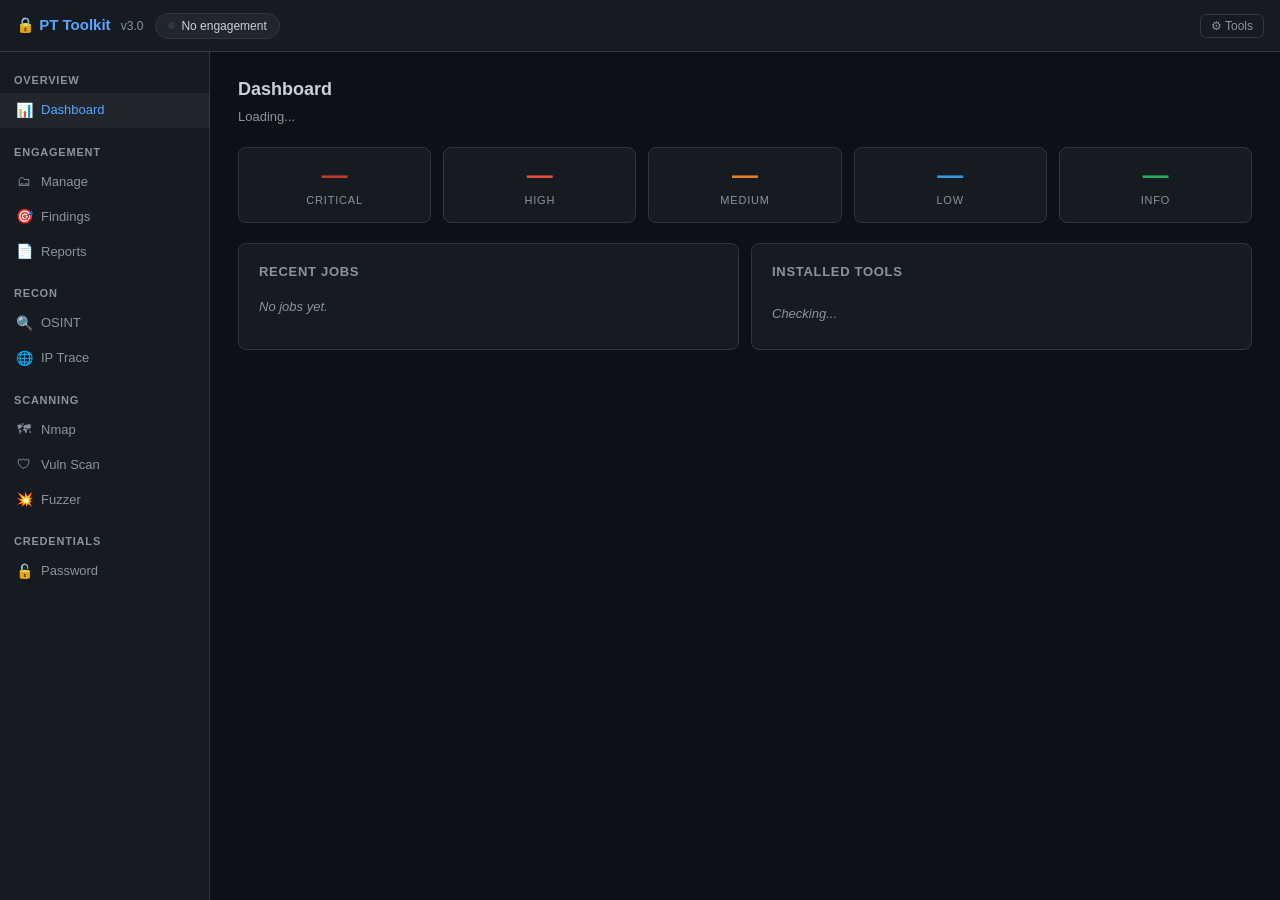
==== commit 0650f76a: "Update small configurations" ====
--- a/templates/index.html
+++ b/templates/index.html
@@ -76,6 +76,18 @@
 header .eng-badge .dot { width: 7px; height: 7px; border-radius: 50%; background: var(--success); }
 header .eng-badge .dot.inactive { background: var(--border); }
 header .spacer { flex: 1; }
+.jobs-indicator {
+  display: none; align-items: center; gap: 6px;
+  background: var(--surface2); border: 1px solid var(--warning);
+  border-radius: 20px; padding: 3px 10px; font-size: 12px; color: var(--warning);
+}
+.jobs-indicator.visible { display: flex; }
+.jobs-indicator .spin {
+  width: 8px; height: 8px; border-radius: 50%;
+  border: 2px solid var(--warning); border-top-color: transparent;
+  animation: spin .7s linear infinite;
+}
+@keyframes spin { to { transform: rotate(360deg); } }
 header .tools-btn {
   background: none; border: 1px solid var(--border); color: var(--text-dim);
   padding: 4px 10px; font-size: 12px; border-radius: 6px;
@@ -136,7 +148,9 @@
 .term-dot.done    { background: var(--success); }
 .term-dot.error   { background: var(--danger); }
 @keyframes pulse { 0%,100%{opacity:1} 50%{opacity:.4} }
-#terminal {
+
+/* Unified terminal body — used on all module pages */
+.term-body {
   background: #010409; border: 1px solid var(--border); border-radius: 0 0 8px 8px;
   font-family: 'SF Mono', 'Cascadia Code', 'Fira Code', Consolas, monospace;
   font-size: 12.5px; padding: 14px 16px; min-height: 260px; max-height: 480px;
@@ -149,6 +163,14 @@
 .line-info    { color: var(--warning); }
 .line-done    { color: var(--success); margin-top: 8px; font-weight: 600; }
 .term-empty   { color: var(--text-dim); font-style: italic; }
+
+/* Copy button inside terminal header */
+.copy-btn {
+  background: none; border: 1px solid var(--border); color: var(--text-dim);
+  padding: 2px 8px; font-size: 11px; border-radius: 4px; cursor: pointer;
+}
+.copy-btn:hover { border-color: var(--accent); color: var(--accent); }
+.copy-btn.copied { color: var(--success); border-color: var(--success); }
 
 /* ── Dashboard stat cards ────────────────────────────────────── */
 .stat-grid { display: grid; grid-template-columns: repeat(5, 1fr); gap: 12px; margin-bottom: 20px; }
@@ -177,6 +199,7 @@
 .badge-info     { background:#27ae6022; color:var(--info-col); border:1px solid var(--info-col); }
 .badge-ok       { background:#3fb95022; color:var(--success);  border:1px solid var(--success);  }
 .badge-miss     { background:#f8514922; color:var(--danger);   border:1px solid var(--danger);   }
+.badge-running  { background:#d2992222; color:var(--warning);  border:1px solid var(--warning);  }
 
 /* ── Tables ──────────────────────────────────────────────────── */
 .data-table { width: 100%; border-collapse: collapse; font-size: 13px; }
@@ -202,6 +225,14 @@
 .scope-item .del { margin-left: auto; background: none; border: none;
   color: var(--text-dim); cursor: pointer; font-size: 14px; padding: 0 4px; }
 .scope-item .del:hover { color: var(--danger); }
+
+/* ── Quick-add finding banner ────────────────────────────────── */
+.add-finding-banner {
+  display: none; align-items: center; gap: 10px; margin-top: 10px;
+  padding: 9px 14px; background: #3fb95012; border: 1px solid var(--success);
+  border-radius: 6px; font-size: 13px; color: var(--success);
+}
+.add-finding-banner.visible { display: flex; }
 
 /* ── Misc ────────────────────────────────────────────────────── */
 .mt-8 { margin-top: 8px; }
@@ -222,6 +253,10 @@
 }
 .modal h3 { font-size: 15px; margin-bottom: 16px; }
 .modal-footer { display: flex; gap: 10px; justify-content: flex-end; margin-top: 18px; }
+code {
+  background: var(--surface2); padding: 2px 6px; border-radius: 4px;
+  font-family: monospace; font-size: 12px; color: var(--text);
+}
 </style>
 </head>
 <body>
@@ -234,6 +269,10 @@
     <span class="dot inactive" id="eng-dot"></span>
     <span id="eng-label">No engagement</span>
   </div>
+  <div class="jobs-indicator" id="jobs-indicator">
+    <span class="spin"></span>
+    <span id="jobs-label">1 running</span>
+  </div>
   <div class="spacer"></div>
   <button class="tools-btn" onclick="nav('tools')">⚙ Tools</button>
 </header>
@@ -241,45 +280,48 @@
 <!-- ── Sidebar ────────────────────────────────────────────────── -->
 <nav id="sidebar">
   <div class="nav-section">Overview</div>
-  <a href="#" onclick="nav('dashboard')" id="nav-dashboard" class="active">
+  <a href="#" onclick="return nav('dashboard')" id="nav-dashboard" class="active">
     <span class="icon">📊</span> Dashboard
   </a>
 
   <div class="nav-section" style="margin-top:8px">Engagement</div>
-  <a href="#" onclick="nav('engagement')" id="nav-engagement">
+  <a href="#" onclick="return nav('engagement')" id="nav-engagement">
     <span class="icon">🗂</span> Manage
   </a>
-  <a href="#" onclick="nav('findings')" id="nav-findings">
+  <a href="#" onclick="return nav('findings')" id="nav-findings">
     <span class="icon">🎯</span> Findings
   </a>
-  <a href="#" onclick="nav('reports')" id="nav-reports">
+  <a href="#" onclick="return nav('reports')" id="nav-reports">
     <span class="icon">📄</span> Reports
   </a>
 
   <div class="nav-section" style="margin-top:8px">Recon</div>
-  <a href="#" onclick="nav('osint')" id="nav-osint">
+  <a href="#" onclick="return nav('osint')" id="nav-osint">
     <span class="icon">🔍</span> OSINT
   </a>
+  <a href="#" onclick="return nav('iptrace')" id="nav-iptrace">
+    <span class="icon">🌐</span> IP Trace
+  </a>
 
   <div class="nav-section" style="margin-top:8px">Scanning</div>
-  <a href="#" onclick="nav('nmap')" id="nav-nmap">
+  <a href="#" onclick="return nav('nmap')" id="nav-nmap">
     <span class="icon">🗺</span> Nmap
   </a>
-  <a href="#" onclick="nav('vulnscan')" id="nav-vulnscan">
+  <a href="#" onclick="return nav('vulnscan')" id="nav-vulnscan">
     <span class="icon">🛡</span> Vuln Scan
   </a>
-  <a href="#" onclick="nav('fuzzer')" id="nav-fuzzer">
+  <a href="#" onclick="return nav('fuzzer')" id="nav-fuzzer">
     <span class="icon">💥</span> Fuzzer
   </a>
 
   <div class="nav-section" style="margin-top:8px">Credentials</div>
-  <a href="#" onclick="nav('password')" id="nav-password">
+  <a href="#" onclick="return nav('password')" id="nav-password">
     <span class="icon">🔓</span> Password
   </a>
 </nav>
 
 <!-- ── Main ───────────────────────────────────────────────────── -->
-<main>
+<main id="main-content">
 
 <!-- DASHBOARD ──────────────────────────────────────────────────── -->
 <div class="page active" id="page-dashboard">
@@ -390,13 +432,13 @@
         <button class="btn-secondary" style="width:100%" onclick="generateReport('csv')">
           📊 Export CSV
         </button>
+        <div id="report-msg" class="mt-12"></div>
       </div>
       <div>
         <div class="card-title">Recent Reports</div>
         <div id="reports-list"><span class="empty">No reports yet.</span></div>
       </div>
     </div>
-    <div id="report-msg" class="mt-12"></div>
   </div>
 </div>
 
@@ -411,7 +453,7 @@
         <label>Target domain or IP</label>
         <input id="osint-target" placeholder="example.com or 1.2.3.4">
       </div>
-      <div class="field" style="max-width:180px">
+      <div class="field" style="max-width:200px">
         <label>Tool</label>
         <select id="osint-tool">
           <option value="dns">DNS Records (built-in)</option>
@@ -435,12 +477,57 @@
     <div class="terminal-header">
       <span class="term-dot" id="term-dot-osint"></span>
       <span class="term-title" id="term-title-osint">Waiting...</span>
-    </div>
-    <div id="terminal" class="terminal-wrap" style="border-radius:0 0 8px 8px">
-      <div id="term-body" style="font-family:monospace;font-size:12.5px;padding:14px 16px;min-height:260px;max-height:480px;overflow-y:auto;white-space:pre-wrap;word-break:break-all;line-height:1.6;background:#010409;border:1px solid var(--border);border-top:none;border-radius:0 0 8px 8px">
-        <span class="term-empty">Output will appear here when you run a tool.</span>
-      </div>
-    </div>
+      <button class="copy-btn" onclick="copyTerminal('term-body-osint')" id="copy-osint">⧉ Copy</button>
+    </div>
+    <div id="term-body-osint" class="term-body">
+      <span class="term-empty">Output will appear here when you run a tool.</span>
+    </div>
+  </div>
+  <div class="add-finding-banner" id="banner-osint">
+    Scan complete —
+    <button class="btn-secondary btn-sm" onclick="openFindingModal()">+ Add Finding</button>
+  </div>
+</div>
+
+<!-- IP TRACE ───────────────────────────────────────────────────── -->
+<div class="page" id="page-iptrace">
+  <div class="page-title">IP Trace</div>
+  <div class="page-sub">Trace network paths, ping hosts, and perform WHOIS lookups.</div>
+  <div class="card">
+    <div class="card-title">Trace Configuration</div>
+    <div class="grid-2">
+      <div class="field">
+        <label>Target (IP or hostname)</label>
+        <input id="trace-target" placeholder="8.8.8.8 or example.com">
+      </div>
+      <div class="field">
+        <label>Mode</label>
+        <select id="trace-type">
+          <option value="traceroute">traceroute — hop-by-hop path</option>
+          <option value="mtr">mtr — combined traceroute + ping</option>
+          <option value="ping">ping — reachability (5 packets)</option>
+          <option value="whois">whois — IP/domain registration info</option>
+        </select>
+      </div>
+    </div>
+    <div class="flex-row mt-8">
+      <button class="btn-primary" onclick="runIPTrace()">▶ Run</button>
+      <button class="btn-secondary" onclick="clearTerminal()">Clear</button>
+    </div>
+  </div>
+  <div class="terminal-wrap">
+    <div class="terminal-header">
+      <span class="term-dot" id="term-dot-iptrace"></span>
+      <span class="term-title" id="term-title-iptrace">Waiting...</span>
+      <button class="copy-btn" onclick="copyTerminal('term-body-iptrace')" id="copy-iptrace">⧉ Copy</button>
+    </div>
+    <div id="term-body-iptrace" class="term-body">
+      <span class="term-empty">Output will appear here when you run a trace.</span>
+    </div>
+  </div>
+  <div class="add-finding-banner" id="banner-iptrace">
+    Trace complete —
+    <button class="btn-secondary btn-sm" onclick="openFindingModal()">+ Add Finding</button>
   </div>
 </div>
 
@@ -480,10 +567,15 @@
     <div class="terminal-header">
       <span class="term-dot" id="term-dot-nmap"></span>
       <span class="term-title" id="term-title-nmap">Waiting...</span>
-    </div>
-    <div id="term-body-nmap" style="font-family:monospace;font-size:12.5px;padding:14px 16px;min-height:260px;max-height:480px;overflow-y:auto;white-space:pre-wrap;word-break:break-all;line-height:1.6;background:#010409;border:1px solid var(--border);border-radius:0 0 8px 8px">
+      <button class="copy-btn" onclick="copyTerminal('term-body-nmap')" id="copy-nmap">⧉ Copy</button>
+    </div>
+    <div id="term-body-nmap" class="term-body">
       <span class="term-empty">Output will appear here when you run a scan.</span>
     </div>
+  </div>
+  <div class="add-finding-banner" id="banner-nmap">
+    Scan complete —
+    <button class="btn-secondary btn-sm" onclick="openFindingModal()">+ Add Finding</button>
   </div>
 </div>
 
@@ -517,12 +609,17 @@
   </div>
   <div class="terminal-wrap">
     <div class="terminal-header">
-      <span class="term-dot" id="term-dot-vuln"></span>
-      <span class="term-title" id="term-title-vuln">Waiting...</span>
-    </div>
-    <div id="term-body-vuln" style="font-family:monospace;font-size:12.5px;padding:14px 16px;min-height:260px;max-height:480px;overflow-y:auto;white-space:pre-wrap;word-break:break-all;line-height:1.6;background:#010409;border:1px solid var(--border);border-radius:0 0 8px 8px">
+      <span class="term-dot" id="term-dot-vulnscan"></span>
+      <span class="term-title" id="term-title-vulnscan">Waiting...</span>
+      <button class="copy-btn" onclick="copyTerminal('term-body-vulnscan')" id="copy-vulnscan">⧉ Copy</button>
+    </div>
+    <div id="term-body-vulnscan" class="term-body">
       <span class="term-empty">Output will appear here.</span>
     </div>
+  </div>
+  <div class="add-finding-banner" id="banner-vulnscan">
+    Scan complete —
+    <button class="btn-secondary btn-sm" onclick="openFindingModal()">+ Add Finding</button>
   </div>
 </div>
 
@@ -575,42 +672,68 @@
   </div>
   <div class="terminal-wrap">
     <div class="terminal-header">
-      <span class="term-dot" id="term-dot-fuzz"></span>
-      <span class="term-title" id="term-title-fuzz">Waiting...</span>
-    </div>
-    <div id="term-body-fuzz" style="font-family:monospace;font-size:12.5px;padding:14px 16px;min-height:260px;max-height:480px;overflow-y:auto;white-space:pre-wrap;word-break:break-all;line-height:1.6;background:#010409;border:1px solid var(--border);border-radius:0 0 8px 8px">
+      <span class="term-dot" id="term-dot-fuzzer"></span>
+      <span class="term-title" id="term-title-fuzzer">Waiting...</span>
+      <button class="copy-btn" onclick="copyTerminal('term-body-fuzzer')" id="copy-fuzzer">⧉ Copy</button>
+    </div>
+    <div id="term-body-fuzzer" class="term-body">
       <span class="term-empty">Output will appear here.</span>
     </div>
+  </div>
+  <div class="add-finding-banner" id="banner-fuzzer">
+    Fuzz complete —
+    <button class="btn-secondary btn-sm" onclick="openFindingModal()">+ Add Finding</button>
   </div>
 </div>
 
 <!-- PASSWORD ────────────────────────────────────────────────────── -->
 <div class="page" id="page-password">
   <div class="page-title">Password Cracking</div>
-  <div class="page-sub">Use the CLI toolkit for full password cracking — run: <code style="background:var(--surface2);padding:2px 6px;border-radius:4px">python3 toolkit.py → password_cracking</code></div>
+  <div class="page-sub">Generate ready-to-run cracking commands for hashcat and John the Ripper.</div>
   <div class="card">
-    <div class="card-title">Quick Hash Crack via CLI</div>
-    <div class="alert alert-info">
-      💡 Password cracking is compute-intensive and works best in the terminal where you can see real-time progress. The commands below will launch it for you.
-    </div>
-    <div class="field mt-8"><label>Hash to crack</label>
-      <input id="pw-hash" placeholder="5f4dcc3b5aa765d61d8327deb882cf99" style="font-family:monospace"></div>
-    <div class="grid-2 mt-8">
+    <div class="card-title">Command Builder</div>
+    <div class="grid-2">
+      <div class="field"><label>Hash to crack</label>
+        <input id="pw-hash" placeholder="5f4dcc3b5aa765d61d8327deb882cf99" style="font-family:monospace"></div>
       <div class="field"><label>Algorithm</label>
         <select id="pw-algo">
-          <option>md5</option><option>sha1</option><option>sha256</option>
-          <option>sha512</option><option>sha3_256</option><option>ntlm</option>
+          <option value="md5">MD5</option>
+          <option value="sha1">SHA-1</option>
+          <option value="sha256">SHA-256</option>
+          <option value="sha512">SHA-512</option>
+          <option value="sha3_256">SHA3-256</option>
+          <option value="ntlm">NTLM</option>
+          <option value="bcrypt">bcrypt</option>
         </select>
       </div>
+    </div>
+    <div class="grid-2 mt-8">
       <div class="field"><label>Wordlist path</label>
         <input id="pw-wordlist" placeholder="/usr/share/wordlists/rockyou.txt"></div>
-    </div>
-    <div class="mt-12">
-      <div class="card-title">CLI Commands</div>
-      <div id="pw-cmd-output" style="background:var(--surface2);border-radius:6px;padding:12px;font-family:monospace;font-size:12px;color:var(--accent)">
-        → Enter hash and click Generate Command
-      </div>
-      <button class="btn-secondary mt-8" onclick="genPwCmd()">Generate Command</button>
+      <div class="field"><label>Attack mode</label>
+        <select id="pw-attack">
+          <option value="dictionary">Dictionary (wordlist)</option>
+          <option value="rules">Dictionary + rules</option>
+          <option value="brute">Brute force (mask)</option>
+        </select>
+      </div>
+    </div>
+    <button class="btn-primary mt-12" onclick="genPwCmd()">Generate Commands</button>
+  </div>
+
+  <div class="card" id="pw-cmd-card" style="display:none">
+    <div style="display:flex;justify-content:space-between;align-items:center;margin-bottom:12px">
+      <div class="card-title" style="margin:0">Ready-to-run Commands</div>
+      <button class="copy-btn" onclick="copyEl('pw-cmd-output')">⧉ Copy</button>
+    </div>
+    <div id="pw-cmd-output" class="term-body" style="min-height:80px;border-radius:6px"></div>
+  </div>
+
+  <div class="card">
+    <div class="card-title">CLI Modules</div>
+    <div class="alert alert-info" style="margin-bottom:0">
+      💡 For interactive cracking sessions, run: <code>python3 toolkit.py</code> then type
+      <code>password_cracking</code> or <code>encryption_decryption</code> or <code>dictionary_creator</code>
     </div>
   </div>
 </div>
@@ -625,10 +748,10 @@
   </div>
   <div class="card">
     <div class="card-title">Install Missing Tools</div>
-    <div style="font-size:13px;color:var(--text-dim);line-height:2">
-      <code style="background:var(--surface2);padding:2px 6px;border-radius:4px;color:var(--text)">sudo apt-get install nmap nikto gobuster ffuf feroxbuster seclists theharvester amass dnsrecon whois dnsutils</code><br>
-      <code style="background:var(--surface2);padding:2px 6px;border-radius:4px;color:var(--text)">pip3 install theHarvester dnsrecon --break-system-packages</code><br>
-      <code style="background:var(--surface2);padding:2px 6px;border-radius:4px;color:var(--text)">go install github.com/projectdiscovery/subfinder/v2/cmd/subfinder@latest</code>
+    <div style="font-size:13px;color:var(--text-dim);line-height:2.2">
+      <code>sudo apt-get install nmap nikto gobuster ffuf feroxbuster seclists theharvester amass dnsrecon whois dnsutils traceroute mtr</code><br>
+      <code>pip3 install theHarvester dnsrecon --break-system-packages</code><br>
+      <code>go install github.com/projectdiscovery/subfinder/v2/cmd/subfinder@latest</code>
     </div>
   </div>
 </div>
@@ -671,8 +794,8 @@
 let state = {
   engagement: null,
   currentPage: 'dashboard',
-  activeStream: null,   // EventSource
-  currentTermPage: null,
+  activeStream: null,
+  activeJobCount: 0,
 };
 
 // ── Navigation ──────────────────────────────────────────────────────
@@ -684,6 +807,7 @@
   const link = document.getElementById('nav-' + page);
   if (link) link.classList.add('active');
   state.currentPage = page;
+  document.getElementById('main-content').scrollTop = 0;
   if (page === 'dashboard')  loadDashboard();
   if (page === 'engagement') loadEngagements();
   if (page === 'findings')   loadFindings();
@@ -698,6 +822,18 @@
   if (body) opts.body = JSON.stringify(body);
   const r = await fetch('/api' + path, opts);
   return r.json();
+}
+
+// ── Job indicator in header ──────────────────────────────────────────
+function updateJobsIndicator() {
+  const el = document.getElementById('jobs-indicator');
+  const lbl = document.getElementById('jobs-label');
+  if (state.activeJobCount > 0) {
+    lbl.textContent = `${state.activeJobCount} running`;
+    el.classList.add('visible');
+  } else {
+    el.classList.remove('visible');
+  }
 }
 
 // ── Header / engagement badge ────────────────────────────────────────
@@ -739,7 +875,7 @@
   if (s.recent_jobs && s.recent_jobs.length) {
     jEl.innerHTML = s.recent_jobs.map(j => `
       <div style="display:flex;gap:8px;align-items:center;padding:5px 0;border-bottom:1px solid var(--border)">
-        <span class="badge badge-${j.status === 'done' ? 'ok' : j.status === 'error' ? 'miss' : 'medium'}">${j.status}</span>
+        <span class="badge badge-${j.status === 'done' ? 'ok' : j.status === 'error' ? 'miss' : 'running'}">${j.status}</span>
         <span style="font-size:12px;flex:1">${j.description}</span>
         <span style="font-size:11px;color:var(--text-dim)">${j.started_at.slice(11,19)}</span>
       </div>`).join('');
@@ -770,7 +906,6 @@
       <button class="btn-secondary btn-sm" onclick="activateEngagement('${e.name}')">Load</button>
     </div>`).join('');
 
-  // If there's an active one, show detail card
   const active = engs.find(e => e.active);
   if (active) showEngDetail(active.name);
 }
@@ -810,9 +945,7 @@
         ${e.finding_counts.critical||0} Crit · ${e.finding_counts.high||0} High · ${e.finding_counts.medium||0} Med
       </div>
     </div>`;
-  // Scope list
   renderScopeList(e.scope || [], name);
-  // Store current eng name for scope ops
   document.getElementById('eng-detail-card').dataset.eng = name;
 }
 
@@ -902,11 +1035,8 @@
 // ── Reports ──────────────────────────────────────────────────────────
 async function loadReports() {
   const eng = await api('GET', '/status');
-  if (!eng.engagement) {
-    document.getElementById('no-eng-warn').style.display = '';
-  } else {
-    document.getElementById('no-eng-warn').style.display = 'none';
-  }
+  updateHeader(eng);
+  document.getElementById('no-eng-warn').style.display = eng.engagement ? 'none' : '';
   const reports = await api('GET', '/reports');
   const el = document.getElementById('reports-list');
   if (!reports.length) { el.innerHTML = '<span class="empty">No reports generated yet.</span>'; return; }
@@ -925,45 +1055,55 @@
   if (r.error) {
     msg.innerHTML = `<span style="color:var(--danger)">✗ ${r.error}</span>`;
   } else {
-    msg.innerHTML = `<span style="color:var(--success)">✓ Report saved: ${r.filename}
+    msg.innerHTML = `<span style="color:var(--success)">✓ Saved: ${r.filename}
       <a href="/api/reports/${r.filename}" target="_blank" style="margin-left:8px">Open ↗</a></span>`;
     loadReports();
   }
 }
 
 // ── Terminal helpers ──────────────────────────────────────────────────
-function getTermEl(page) {
-  const map = {
-    osint:    'term-body',
-    nmap:     'term-body-nmap',
-    vulnscan: 'term-body-vuln',
-    fuzzer:   'term-body-fuzz',
-  };
-  return document.getElementById(map[page] || 'term-body');
-}
-function getDotEl(page) {
-  const map = { osint:'term-dot-osint', nmap:'term-dot-nmap', vulnscan:'term-dot-vuln', fuzzer:'term-dot-fuzz' };
-  return document.getElementById(map[page] || 'term-dot-osint');
-}
-function getTitleEl(page) {
-  const map = { osint:'term-title-osint', nmap:'term-title-nmap', vulnscan:'term-title-vuln', fuzzer:'term-title-fuzz' };
-  return document.getElementById(map[page] || 'term-title-osint');
-}
+const termMap = {
+  osint:    'term-body-osint',
+  iptrace:  'term-body-iptrace',
+  nmap:     'term-body-nmap',
+  vulnscan: 'term-body-vulnscan',
+  fuzzer:   'term-body-fuzzer',
+};
+const dotMap = {
+  osint:    'term-dot-osint',
+  iptrace:  'term-dot-iptrace',
+  nmap:     'term-dot-nmap',
+  vulnscan: 'term-dot-vulnscan',
+  fuzzer:   'term-dot-fuzzer',
+};
+const titleMap = {
+  osint:    'term-title-osint',
+  iptrace:  'term-title-iptrace',
+  nmap:     'term-title-nmap',
+  vulnscan: 'term-title-vulnscan',
+  fuzzer:   'term-title-fuzzer',
+};
+
+function getTermEl(page)  { return document.getElementById(termMap[page]  || termMap.osint); }
+function getDotEl(page)   { return document.getElementById(dotMap[page]   || dotMap.osint); }
+function getTitleEl(page) { return document.getElementById(titleMap[page] || titleMap.osint); }
 
 function clearTerminal() {
   const el = getTermEl(state.currentPage);
   if (el) el.innerHTML = '<span class="term-empty">Cleared.</span>';
+  const dot = getDotEl(state.currentPage);
+  if (dot) dot.className = 'term-dot';
+  const banner = document.getElementById('banner-' + state.currentPage);
+  if (banner) banner.classList.remove('visible');
 }
 
 function appendToTerminal(termEl, text, type) {
-  // Remove placeholder
   const empty = termEl.querySelector('.term-empty');
   if (empty) empty.remove();
   const line = document.createElement('div');
   line.className = 'line-' + type;
-  line.style.fontFamily = 'inherit';
-  // Colour-code nmap/gobuster finds
-  if (type === 'output' && (text.includes('open') || text.match(/\[200\]|\[301\]|\[302\]/))) {
+  // Highlight open ports and successful finds in green
+  if (type === 'output' && (text.includes(' open ') || text.match(/\[200\]|\[301\]|\[302\]/))) {
     line.style.color = '#3fb950';
   } else if (type === 'output' && text.includes('filtered')) {
     line.style.color = '#8b949e';
@@ -975,19 +1115,26 @@
 
 async function runJob(module, command, args, page) {
   if (state.activeStream) { state.activeStream.close(); }
-  const termEl   = getTermEl(page);
-  const dot      = getDotEl(page);
-  const titleEl  = getTitleEl(page);
+  const termEl  = getTermEl(page);
+  const dot     = getDotEl(page);
+  const titleEl = getTitleEl(page);
+  const banner  = document.getElementById('banner-' + page);
 
   termEl.innerHTML = '';
-  dot.className  = 'term-dot running';
+  if (banner) banner.classList.remove('visible');
+  dot.className = 'term-dot running';
   titleEl.textContent = `Running ${module}/${command}...`;
+
+  state.activeJobCount++;
+  updateJobsIndicator();
 
   const r = await api('POST', '/run', {module, command, args});
   if (r.error) {
     appendToTerminal(termEl, '✗ ' + r.error, 'error');
     dot.className = 'term-dot error';
     titleEl.textContent = 'Error';
+    state.activeJobCount = Math.max(0, state.activeJobCount - 1);
+    updateJobsIndicator();
     return;
   }
 
@@ -1004,6 +1151,9 @@
       const label    = msg.status === 'done' ? '✓ Done' : '✗ Error';
       appendToTerminal(termEl, label, msg.status === 'done' ? 'done' : 'error');
       titleEl.textContent = `${r.description} — ${msg.status}`;
+      if (banner && msg.status === 'done') banner.classList.add('visible');
+      state.activeJobCount = Math.max(0, state.activeJobCount - 1);
+      updateJobsIndicator();
       return;
     }
     appendToTerminal(termEl, msg.data, msg.type === 'error' ? 'error' : 'output');
@@ -1012,7 +1162,29 @@
     es.close();
     dot.className = 'term-dot error';
     appendToTerminal(termEl, '✗ Stream connection lost.', 'error');
+    state.activeJobCount = Math.max(0, state.activeJobCount - 1);
+    updateJobsIndicator();
   };
+}
+
+// ── Copy to clipboard ────────────────────────────────────────────────
+function copyTerminal(id) {
+  const el = document.getElementById(id);
+  if (!el) return;
+  navigator.clipboard.writeText(el.innerText).then(() => {
+    const btn = document.getElementById('copy-' + id.replace('term-body-', ''));
+    if (btn) {
+      btn.textContent = '✓ Copied';
+      btn.classList.add('copied');
+      setTimeout(() => { btn.textContent = '⧉ Copy'; btn.classList.remove('copied'); }, 2000);
+    }
+  });
+}
+
+function copyEl(id) {
+  const el = document.getElementById(id);
+  if (!el) return;
+  navigator.clipboard.writeText(el.innerText);
 }
 
 // ── OSINT ────────────────────────────────────────────────────────────
@@ -1022,7 +1194,7 @@
   if (tool === 'theharvester') {
     extra.innerHTML = '<div class="field"><label>Sources (comma-sep)</label><input id="osint-sources" value="google,bing,linkedin"></div>';
   } else if (tool === 'dnsrecon') {
-    extra.innerHTML = '<div class="field" style="max-width:200px"><label>Type</label><select id="osint-dns-type"><option value="std">std</option><option value="axfr">axfr (zone transfer)</option><option value="brt">brt (brute)</option></select></div>';
+    extra.innerHTML = '<div class="field" style="max-width:220px"><label>Type</label><select id="osint-dns-type"><option value="std">std</option><option value="axfr">axfr (zone transfer)</option><option value="brt">brt (brute)</option></select></div>';
   } else if (tool === 'dig') {
     extra.innerHTML = '<div class="field" style="max-width:160px"><label>Record type</label><select id="osint-rec"><option>A</option><option>AAAA</option><option>MX</option><option>NS</option><option>TXT</option><option>SOA</option><option value="ALL">ALL</option></select></div>';
   } else {
@@ -1048,6 +1220,14 @@
     args.record_type = rEl ? rEl.value : 'A';
   }
   runJob('osint', tool, args, 'osint');
+}
+
+// ── IP Trace ──────────────────────────────────────────────────────────
+function runIPTrace() {
+  const target = document.getElementById('trace-target').value.trim();
+  const type   = document.getElementById('trace-type').value;
+  if (!target) { alert('Enter a target.'); return; }
+  runJob('iptrace', type, {target}, 'iptrace');
 }
 
 // ── Nmap ─────────────────────────────────────────────────────────────
@@ -1099,17 +1279,46 @@
   runJob('fuzzer', mode, args, 'fuzzer');
 }
 
-// ── Password helper ───────────────────────────────────────────────────
+// ── Password command builder ──────────────────────────────────────────
+const hashcatModes = {
+  md5: '0', sha1: '100', sha256: '1400', sha512: '1700',
+  sha3_256: '17300', ntlm: '1000', bcrypt: '3200',
+};
+
 function genPwCmd() {
-  const hash  = document.getElementById('pw-hash').value.trim();
-  const algo  = document.getElementById('pw-algo').value;
-  const wl    = document.getElementById('pw-wordlist').value.trim() || '/usr/share/wordlists/rockyou.txt';
-  const el    = document.getElementById('pw-cmd-output');
-  if (!hash) { el.textContent = '→ Enter a hash first.'; return; }
-  el.innerHTML =
-    `<div>python3 toolkit.py</div>
-     <div style="color:var(--text-dim)">(pentest) password_cracking</div>
-     <div>(crack) crack ${hash} ${wl} ${algo}</div>`;
+  const hash    = document.getElementById('pw-hash').value.trim();
+  const algo    = document.getElementById('pw-algo').value;
+  const wl      = document.getElementById('pw-wordlist').value.trim() || '/usr/share/wordlists/rockyou.txt';
+  const attack  = document.getElementById('pw-attack').value;
+  const card    = document.getElementById('pw-cmd-card');
+  const out     = document.getElementById('pw-cmd-output');
+
+  if (!hash) { alert('Enter a hash first.'); return; }
+
+  const mode = hashcatModes[algo] || '0';
+  let hcCmd, johnCmd;
+
+  if (attack === 'dictionary') {
+    hcCmd   = `hashcat -m ${mode} -a 0 '${hash}' ${wl}`;
+    johnCmd = `john --format=${algo} --wordlist=${wl} hash.txt`;
+  } else if (attack === 'rules') {
+    hcCmd   = `hashcat -m ${mode} -a 0 '${hash}' ${wl} -r /usr/share/hashcat/rules/best64.rule`;
+    johnCmd = `john --format=${algo} --wordlist=${wl} --rules=best64 hash.txt`;
+  } else {
+    hcCmd   = `hashcat -m ${mode} -a 3 '${hash}' ?a?a?a?a?a?a?a?a`;
+    johnCmd = `john --format=${algo} --incremental hash.txt`;
+  }
+
+  out.innerHTML =
+    `<div class="line-info"># hashcat</div>` +
+    `<div class="line-output">${hcCmd}</div>` +
+    `<div class="line-info" style="margin-top:10px"># john the ripper (save hash to hash.txt first)</div>` +
+    `<div class="line-output">echo '${hash}' > hash.txt</div>` +
+    `<div class="line-output">${johnCmd}</div>` +
+    `<div class="line-info" style="margin-top:10px"># or use the CLI toolkit:</div>` +
+    `<div class="line-output">python3 toolkit.py  →  password_cracking</div>`;
+
+  card.style.display = '';
 }
 
 // ── Tools page ────────────────────────────────────────────────────────
@@ -1132,6 +1341,24 @@
   }
 }
 
+// ── Enter key bindings ────────────────────────────────��───────────────
+function onEnter(inputId, fn) {
+  const el = document.getElementById(inputId);
+  if (el) el.addEventListener('keydown', e => { if (e.key === 'Enter') fn(); });
+}
+onEnter('osint-target',   runOSINT);
+onEnter('trace-target',   runIPTrace);
+onEnter('nmap-target',    runNmap);
+onEnter('vuln-target',    runVuln);
+onEnter('fuzz-url',       runFuzzer);
+onEnter('scope-add-input', addScope);
+onEnter('scope-check-input', checkScope);
+
+// ── Keyboard shortcut: Escape closes modal ───────────────────────────
+document.addEventListener('keydown', e => {
+  if (e.key === 'Escape') closeFindingModal();
+});
+
 // ── Init ──────────────────────────────────────────────────────────────
 (async function init() {
   await loadDashboard();
